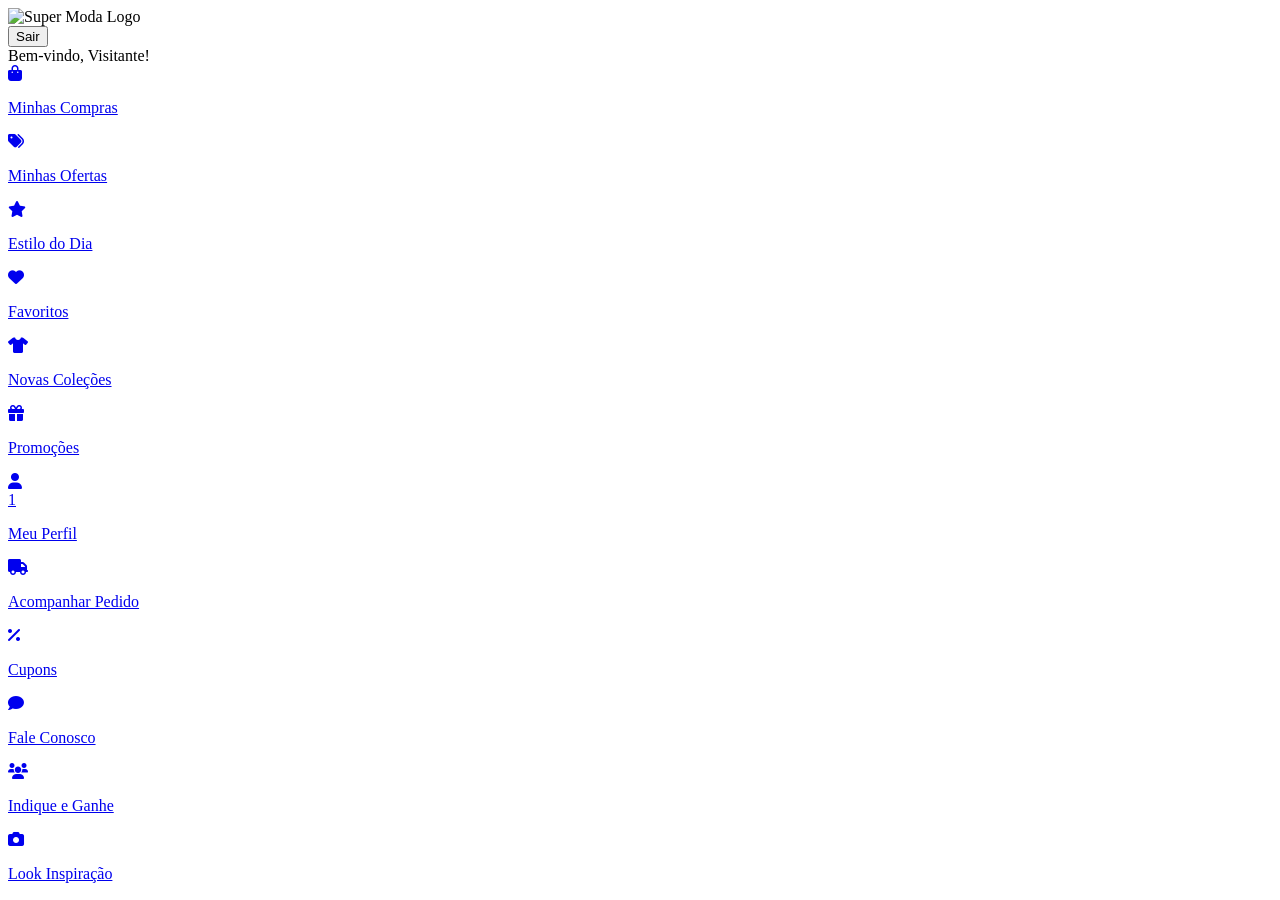
==== index.html @ da843379 "index.html" ====
<!DOCTYPE html>
<html lang="pt-BR">
<head>
    <meta charset="UTF-8">
    <meta name="viewport" content="width=device-width, initial-scale=1.0">
    <title>Super Moda</title>
    <link rel="stylesheet" href="styles.css">
    <link rel="stylesheet" href="https://cdnjs.cloudflare.com/ajax/libs/font-awesome/6.0.0-beta3/css/all.min.css">
    <link href="https://fonts.googleapis.com/css2?family=Poppins:wght@400;500;700&display=swap" rel="stylesheet">
</head>
<body>
    <header>
        <div class="logo">
            <img src="logo-super-moda.png" alt="Super Moda Logo">
        </div>
        <button class="logout-btn">Sair</button>
        <div class="welcome-text">Bem-vindo, Visitante!</div>
    </header>
    <main>
        <section class="icon-grid">
            <!-- Linha 1 -->
            <a href="minhas-compras.html" class="icon-item">
                <div class="icon-circle">
                    <i class="fas fa-shopping-bag"></i>
                </div>
                <p>Minhas Compras</p>
            </a>
            <a href="minhas-ofertas.html" class="icon-item">
                <div class="icon-circle">
                    <i class="fas fa-tags"></i>
                </div>
                <p>Minhas Ofertas</p>
            </a>
            <a href="estilo-do-dia.html" class="icon-item">
                <div class="icon-circle">
                    <i class="fas fa-star"></i>
                </div>
                <p>Estilo do Dia</p>
            </a>

            <!-- Linha 2 -->
            <a href="favoritos.html" class="icon-item">
                <div class="icon-circle">
                    <i class="fas fa-heart"></i>
                </div>
                <p>Favoritos</p>
            </a>
            <a href="novas-colecoes.html" class="icon-item">
                <div class="icon-circle">
                    <i class="fas fa-tshirt"></i>
                </div>
                <p>Novas Coleções</p>
            </a>
            <a href="promocoes.html" class="icon-item">
                <div class="icon-circle">
                    <i class="fas fa-gift"></i>
                </div>
                <p>Promoções</p>
            </a>

            <!-- Linha 3 -->
            <a href="meu-perfil.html" class="icon-item">
                <div class="icon-circle">
                    <i class="fas fa-user"></i>
                </div>
                <span class="badge">1</span>
                <p>Meu Perfil</p>
            </a>
            <a href="acompanhar-pedido.html" class="icon-item">
                <div class="icon-circle">
                    <i class="fas fa-truck"></i>
                </div>
                <p>Acompanhar Pedido</p>
            </a>
            <a href="cupons.html" class="icon-item">
                <div class="icon-circle">
                    <i class="fas fa-percentage"></i>
                </div>
                <p>Cupons</p>
            </a>

            <!-- Linha 4 -->
            <a href="fale-conosco.html" class="icon-item">
                <div class="icon-circle">
                    <i class="fas fa-comment"></i>
                </div>
                <p>Fale Conosco</p>
            </a>
            <a href="indique-e-ganhe.html" class="icon-item">
                <div class="icon-circle">
                    <i class="fas fa-users"></i>
                </div>
                <p>Indique e Ganhe</p>
            </a>
            <a href="look-inspiracao.html" class="icon-item">
                <div class="icon-circle">
                    <i class="fas fa-camera"></i>
                </div>
                <p>Look Inspiração</p>
            </a>
        </section>
    </main>
    <script src="script.js"></script>
</body>
</html>
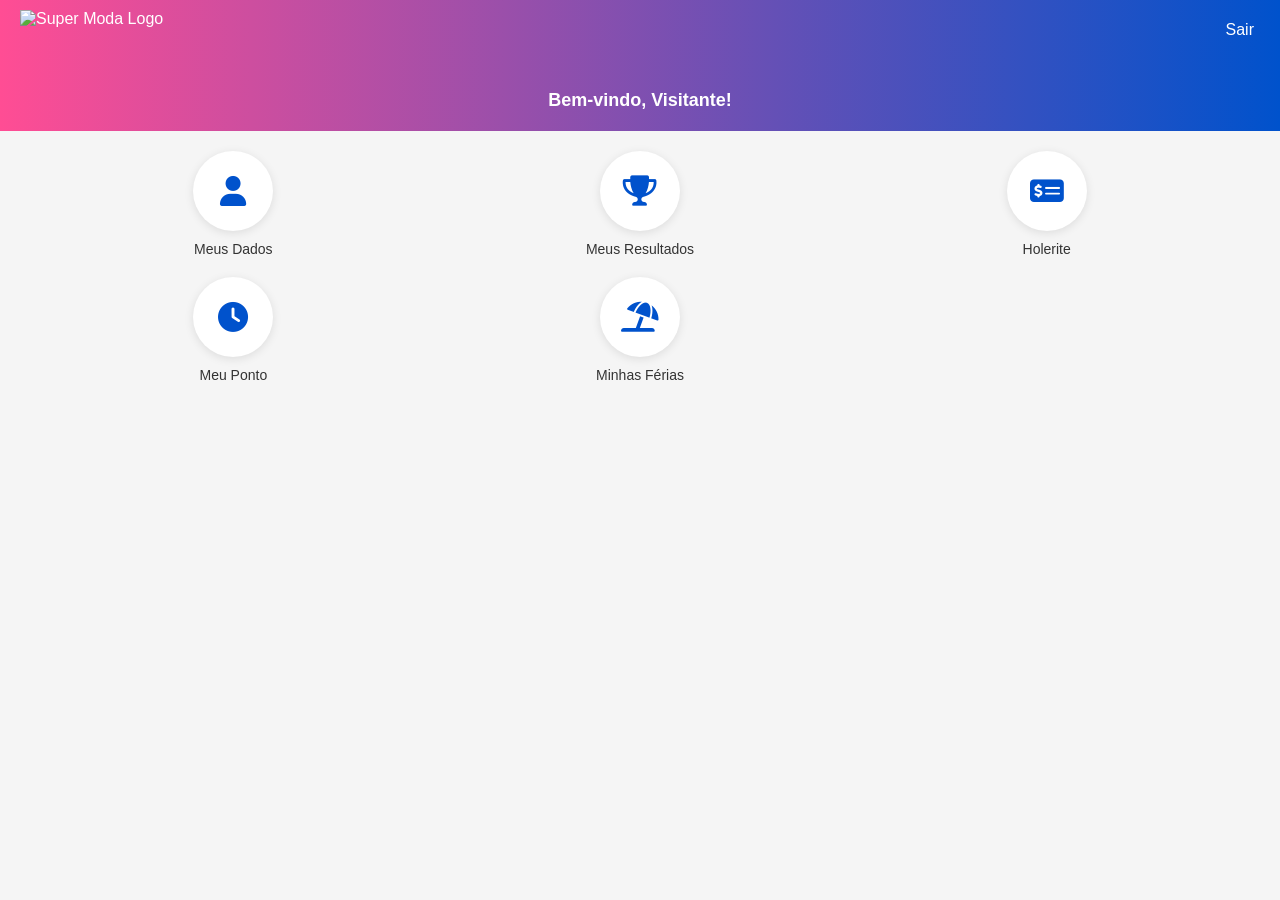
==== commit 48f3f39b: "index.html" ====
--- a/index.html
+++ b/index.html
@@ -19,84 +19,37 @@
     <main>
         <section class="icon-grid">
             <!-- Linha 1 -->
-            <a href="minhas-compras.html" class="icon-item">
+            <a href="meus-dados.html" class="icon-item">
                 <div class="icon-circle">
-                    <i class="fas fa-shopping-bag"></i>
+                    <i class="fas fa-user"></i>
                 </div>
-                <p>Minhas Compras</p>
+                <p>Meus Dados</p>
             </a>
-            <a href="minhas-ofertas.html" class="icon-item">
+            <a href="meus-resultados.html" class="icon-item">
                 <div class="icon-circle">
-                    <i class="fas fa-tags"></i>
+                    <i class="fas fa-trophy"></i>
                 </div>
-                <p>Minhas Ofertas</p>
+                <p>Meus Resultados</p>
             </a>
-            <a href="estilo-do-dia.html" class="icon-item">
+            <a href="holerite.html" class="icon-item">
                 <div class="icon-circle">
-                    <i class="fas fa-star"></i>
+                    <i class="fas fa-money-check-alt"></i>
                 </div>
-                <p>Estilo do Dia</p>
+                <p>Holerite</p>
             </a>
 
             <!-- Linha 2 -->
-            <a href="favoritos.html" class="icon-item">
+            <a href="meu-ponto.html" class="icon-item">
                 <div class="icon-circle">
-                    <i class="fas fa-heart"></i>
+                    <i class="fas fa-clock"></i>
                 </div>
-                <p>Favoritos</p>
+                <p>Meu Ponto</p>
             </a>
-            <a href="novas-colecoes.html" class="icon-item">
+            <a href="minhas-ferias.html" class="icon-item">
                 <div class="icon-circle">
-                    <i class="fas fa-tshirt"></i>
+                    <i class="fas fa-umbrella-beach"></i>
                 </div>
-                <p>Novas Coleções</p>
-            </a>
-            <a href="promocoes.html" class="icon-item">
-                <div class="icon-circle">
-                    <i class="fas fa-gift"></i>
-                </div>
-                <p>Promoções</p>
-            </a>
-
-            <!-- Linha 3 -->
-            <a href="meu-perfil.html" class="icon-item">
-                <div class="icon-circle">
-                    <i class="fas fa-user"></i>
-                </div>
-                <span class="badge">1</span>
-                <p>Meu Perfil</p>
-            </a>
-            <a href="acompanhar-pedido.html" class="icon-item">
-                <div class="icon-circle">
-                    <i class="fas fa-truck"></i>
-                </div>
-                <p>Acompanhar Pedido</p>
-            </a>
-            <a href="cupons.html" class="icon-item">
-                <div class="icon-circle">
-                    <i class="fas fa-percentage"></i>
-                </div>
-                <p>Cupons</p>
-            </a>
-
-            <!-- Linha 4 -->
-            <a href="fale-conosco.html" class="icon-item">
-                <div class="icon-circle">
-                    <i class="fas fa-comment"></i>
-                </div>
-                <p>Fale Conosco</p>
-            </a>
-            <a href="indique-e-ganhe.html" class="icon-item">
-                <div class="icon-circle">
-                    <i class="fas fa-users"></i>
-                </div>
-                <p>Indique e Ganhe</p>
-            </a>
-            <a href="look-inspiracao.html" class="icon-item">
-                <div class="icon-circle">
-                    <i class="fas fa-camera"></i>
-                </div>
-                <p>Look Inspiração</p>
+                <p>Minhas Férias</p>
             </a>
         </section>
     </main>
--- a/styles.css
+++ b/styles.css
@@ -0,0 +1,181 @@
+body {
+    font-family: 'Poppins', sans-serif;
+    margin: 0;
+    padding: 0;
+    background-color: #f5f5f5;
+    text-align: center;
+}
+
+header {
+    background: linear-gradient(90deg, #FF4D94, #0052CC);
+    color: white;
+    padding: 20px;
+    position: relative;
+}
+
+.logo {
+    display: inline-block;
+    position: absolute;
+    top: 10px;
+    left: 20px;
+}
+
+.logo img {
+    max-height: 60px;
+}
+
+.logout-btn {
+    position: absolute;
+    top: 20px;
+    right: 20px;
+    background: none;
+    border: none;
+    color: white;
+    font-size: 16px;
+    cursor: pointer;
+}
+
+.welcome-text {
+    margin-top: 70px;
+    font-size: 18px;
+    font-weight: bold;
+}
+
+.icon-grid {
+    display: grid;
+    grid-template-columns: repeat(3, 1fr);
+    gap: 20px;
+    padding: 20px;
+    max-width: 1200px;
+    margin: 0 auto;
+}
+
+.icon-item {
+    position: relative;
+    text-decoration: none;
+}
+
+.icon-circle {
+    background-color: white;
+    border-radius: 50%;
+    width: 80px;
+    height: 80px;
+    display: flex;
+    justify-content: center;
+    align-items: center;
+    box-shadow: 0 2px 10px rgba(0, 0, 0, 0.1);
+    margin: 0 auto;
+    transition: transform 0.2s;
+}
+
+.icon-circle:hover {
+    transform: scale(1.1);
+}
+
+.icon-circle i {
+    font-size: 30px;
+    color: #0052CC;
+}
+
+.icon-item p {
+    margin: 10px 0 0;
+    font-size: 14px;
+    color: #333;
+    font-weight: 500;
+}
+
+.badge {
+    position: absolute;
+    top: -5px;
+    right: 25px;
+    background-color: #FF4D94;
+    color: white;
+    border-radius: 50%;
+    width: 20px;
+    height: 20px;
+    display: flex;
+    justify-content: center;
+    align-items: center;
+    font-size: 12px;
+}
+
+.icon-item:hover p {
+    color: #FF4D94;
+}
+
+form {
+    max-width: 400px;
+    margin: 20px auto;
+    background-color: white;
+    padding: 20px;
+    border-radius: 10px;
+    box-shadow: 0 2px 10px rgba(0, 0, 0, 0.1);
+}
+
+label {
+    display: block;
+    margin: 10px 0 5px;
+    font-weight: bold;
+}
+
+input {
+    width: 100%;
+    padding: 10px;
+    margin-bottom: 10px;
+    border: 1px solid #ccc;
+    border-radius: 5px;
+}
+
+form button {
+    background-color: #0052CC;
+    color: white;
+    border: none;
+    padding: 10px 20px;
+    border-radius: 5px;
+    cursor: pointer;
+}
+
+form button:hover {
+    background-color: #FF4D94;
+}
+
+.purchase-item {
+    background-color: white;
+    border-radius: 10px;
+    padding: 15px;
+    margin: 10px auto;
+    max-width: 600px;
+    box-shadow: 0 2px 5px rgba(0, 0, 0, 0.1);
+}
+
+.purchase-item p {
+    margin: 5px 0;
+}
+
+/* Responsividade */
+@media (max-width: 600px) {
+    .icon-grid {
+        grid-template-columns: repeat(2, 1fr);
+    }
+
+    .icon-circle {
+        width: 60px;
+        height: 60px;
+    }
+
+    .icon-circle i {
+        font-size: 24px;
+    }
+
+    .icon-item p {
+        font-size: 12px;
+    }
+
+    .logo img {
+        max-height: 40px;
+    }
+
+    .welcome-text {
+        margin-top: 50px;
+    }
+}
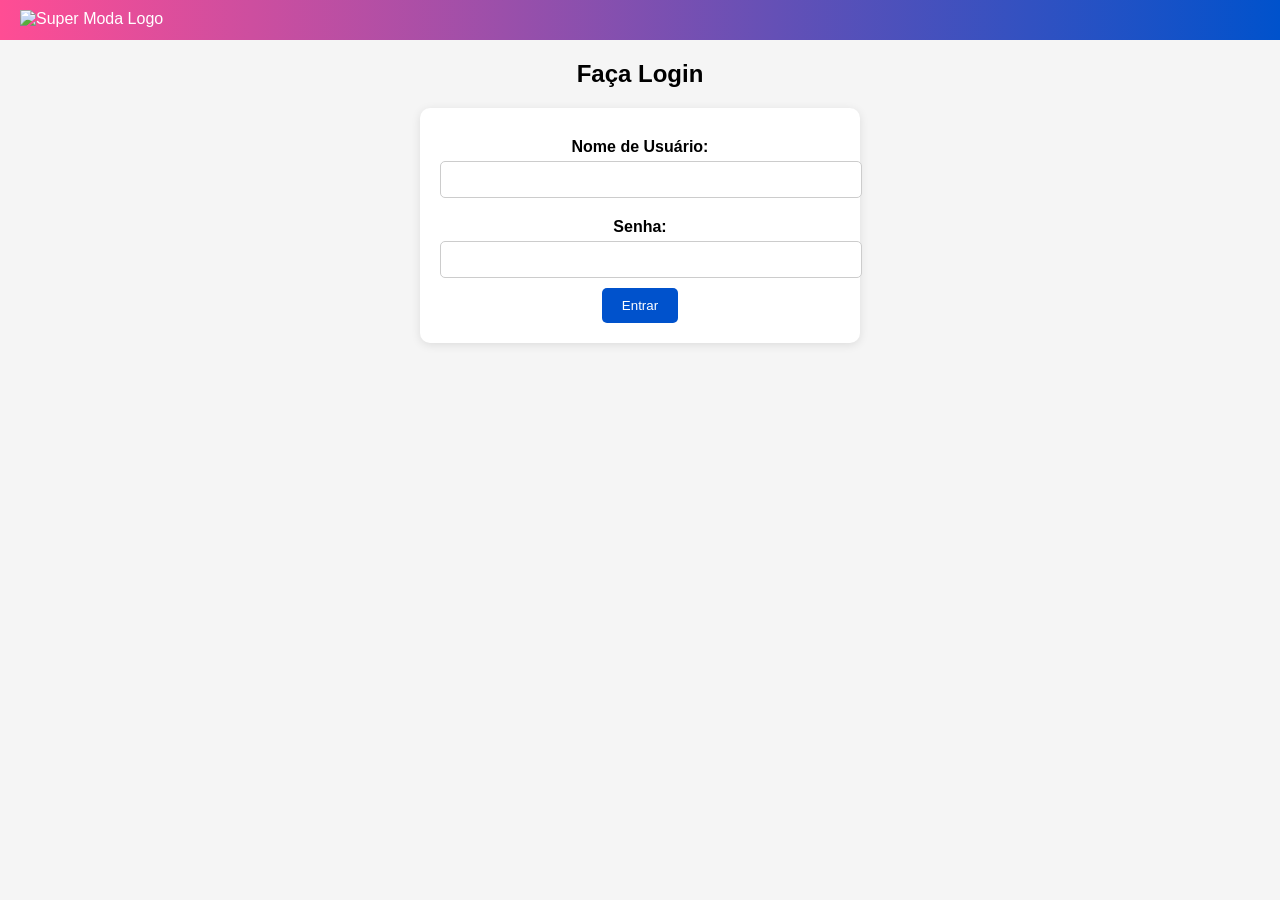
==== commit 7d84026b: "index.html" ====
--- a/index.html
+++ b/index.html
@@ -3,9 +3,8 @@
 <head>
     <meta charset="UTF-8">
     <meta name="viewport" content="width=device-width, initial-scale=1.0">
-    <title>Super Moda</title>
+    <title>Login - Super Moda</title>
     <link rel="stylesheet" href="styles.css">
-    <link rel="stylesheet" href="https://cdnjs.cloudflare.com/ajax/libs/font-awesome/6.0.0-beta3/css/all.min.css">
     <link href="https://fonts.googleapis.com/css2?family=Poppins:wght@400;500;700&display=swap" rel="stylesheet">
 </head>
 <body>
@@ -13,44 +12,17 @@
         <div class="logo">
             <img src="logo-super-moda.png" alt="Super Moda Logo">
         </div>
-        <button class="logout-btn">Sair</button>
-        <div class="welcome-text">Bem-vindo, Visitante!</div>
     </header>
     <main>
-        <section class="icon-grid">
-            <!-- Linha 1 -->
-            <a href="meus-dados.html" class="icon-item">
-                <div class="icon-circle">
-                    <i class="fas fa-user"></i>
-                </div>
-                <p>Meus Dados</p>
-            </a>
-            <a href="meus-resultados.html" class="icon-item">
-                <div class="icon-circle">
-                    <i class="fas fa-trophy"></i>
-                </div>
-                <p>Meus Resultados</p>
-            </a>
-            <a href="holerite.html" class="icon-item">
-                <div class="icon-circle">
-                    <i class="fas fa-money-check-alt"></i>
-                </div>
-                <p>Holerite</p>
-            </a>
-
-            <!-- Linha 2 -->
-            <a href="meu-ponto.html" class="icon-item">
-                <div class="icon-circle">
-                    <i class="fas fa-clock"></i>
-                </div>
-                <p>Meu Ponto</p>
-            </a>
-            <a href="minhas-ferias.html" class="icon-item">
-                <div class="icon-circle">
-                    <i class="fas fa-umbrella-beach"></i>
-                </div>
-                <p>Minhas Férias</p>
-            </a>
+        <section>
+            <h2>Faça Login</h2>
+            <form id="login-form">
+                <label for="username">Nome de Usuário:</label>
+                <input type="text" id="username" required>
+                <label for="password">Senha:</label>
+                <input type="password" id="password" required>
+                <button type="submit">Entrar</button>
+            </form>
         </section>
     </main>
     <script src="script.js"></script>
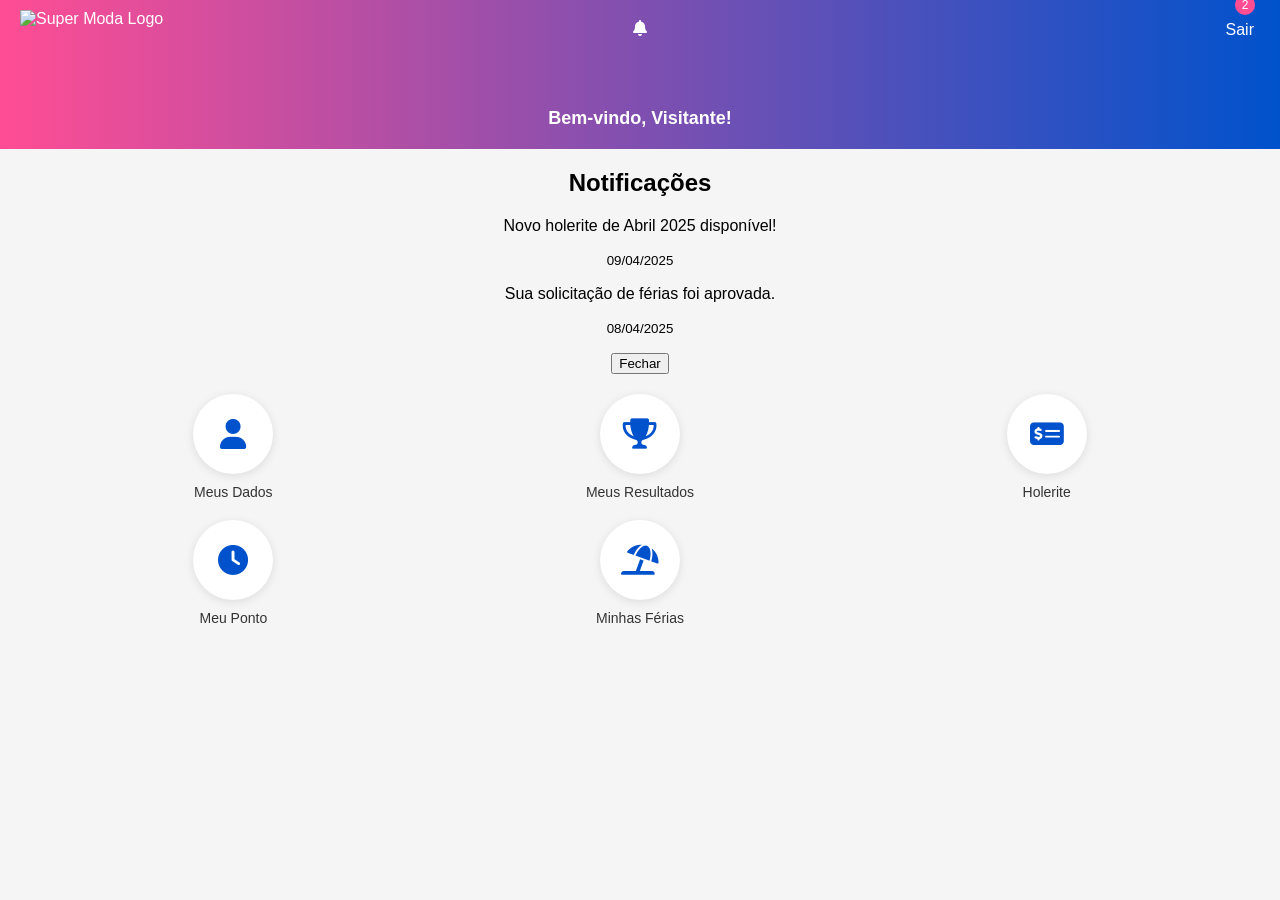
==== commit 08b7084b: "index.html" ====
--- a/index.html
+++ b/index.html
@@ -3,8 +3,9 @@
 <head>
     <meta charset="UTF-8">
     <meta name="viewport" content="width=device-width, initial-scale=1.0">
-    <title>Login - Super Moda</title>
+    <title>Super Moda</title>
     <link rel="stylesheet" href="styles.css">
+    <link rel="stylesheet" href="https://cdnjs.cloudflare.com/ajax/libs/font-awesome/6.0.0-beta3/css/all.min.css">
     <link href="https://fonts.googleapis.com/css2?family=Poppins:wght@400;500;700&display=swap" rel="stylesheet">
 </head>
 <body>
@@ -12,17 +13,60 @@
         <div class="logo">
             <img src="logo-super-moda.png" alt="Super Moda Logo">
         </div>
+        <div class="notification">
+            <i class="fas fa-bell"></i>
+            <span class="badge" id="notification-count">2</span>
+        </div>
+        <button class="logout-btn">Sair</button>
+        <div class="welcome-text">Bem-vindo, Visitante!</div>
     </header>
     <main>
-        <section>
-            <h2>Faça Login</h2>
-            <form id="login-form">
-                <label for="username">Nome de Usuário:</label>
-                <input type="text" id="username" required>
-                <label for="password">Senha:</label>
-                <input type="password" id="password" required>
-                <button type="submit">Entrar</button>
-            </form>
+        <section id="notification-modal" class="notification-modal hidden">
+            <h2>Notificações</h2>
+            <div class="notification-item">
+                <p>Novo holerite de Abril 2025 disponível!</p>
+                <p><small>09/04/2025</small></p>
+            </div>
+            <div class="notification-item">
+                <p>Sua solicitação de férias foi aprovada.</p>
+                <p><small>08/04/2025</small></p>
+            </div>
+            <button id="close-notifications">Fechar</button>
+        </section>
+        <section class="icon-grid">
+            <!-- Linha 1 -->
+            <a href="meus-dados.html" class="icon-item">
+                <div class="icon-circle">
+                    <i class="fas fa-user"></i>
+                </div>
+                <p>Meus Dados</p>
+            </a>
+            <a href="meus-resultados.html" class="icon-item">
+                <div class="icon-circle">
+                    <i class="fas fa-trophy"></i>
+                </div>
+                <p>Meus Resultados</p>
+            </a>
+            <a href="holerite.html" class="icon-item">
+                <div class="icon-circle">
+                    <i class="fas fa-money-check-alt"></i>
+                </div>
+                <p>Holerite</p>
+            </a>
+
+            <!-- Linha 2 -->
+            <a href="meu-ponto.html" class="icon-item">
+                <div class="icon-circle">
+                    <i class="fas fa-clock"></i>
+                </div>
+                <p>Meu Ponto</p>
+            </a>
+            <a href="minhas-ferias.html" class="icon-item">
+                <div class="icon-circle">
+                    <i class="fas fa-umbrella-beach"></i>
+                </div>
+                <p>Minhas Férias</p>
+            </a>
         </section>
     </main>
     <script src="script.js"></script>
--- a/styles.css
+++ b/styles.css
@@ -139,7 +139,7 @@
     background-color: #FF4D94;
 }
 
-.purchase-item {
+.info-item {
     background-color: white;
     border-radius: 10px;
     padding: 15px;
@@ -148,7 +148,7 @@
     box-shadow: 0 2px 5px rgba(0, 0, 0, 0.1);
 }
 
-.purchase-item p {
+.info-item p {
     margin: 5px 0;
 }
 
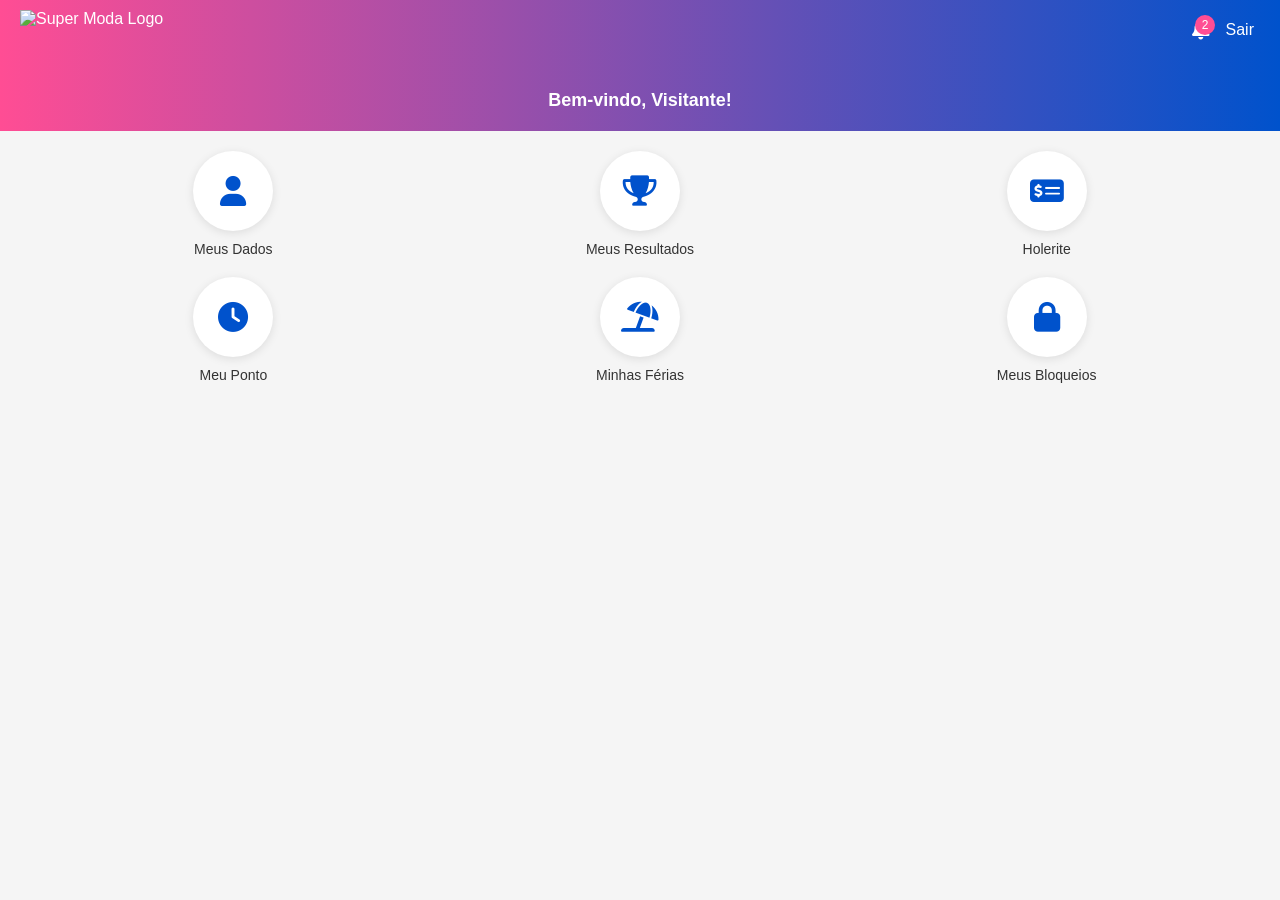
==== commit e7b6dea7: "index.html" ====
--- a/index.html
+++ b/index.html
@@ -67,6 +67,12 @@
                 </div>
                 <p>Minhas Férias</p>
             </a>
+            <a href="meus-bloqueios.html" class="icon-item">
+                <div class="icon-circle">
+                    <i class="fas fa-lock"></i>
+                </div>
+                <p>Meus Bloqueios</p>
+            </a>
         </section>
     </main>
     <script src="script.js"></script>
--- a/styles.css
+++ b/styles.css
@@ -33,6 +33,18 @@
     color: white;
     font-size: 16px;
     cursor: pointer;
+}
+
+.notification {
+    position: absolute;
+    top: 20px;
+    right: 70px;
+    cursor: pointer;
+}
+
+.notification i {
+    font-size: 20px;
+    color: white;
 }
 
 .welcome-text {
@@ -87,7 +99,7 @@
 .badge {
     position: absolute;
     top: -5px;
-    right: 25px;
+    right: -5px;
     background-color: #FF4D94;
     color: white;
     border-radius: 50%;
@@ -152,6 +164,62 @@
     margin: 5px 0;
 }
 
+.notification-modal {
+    position: fixed;
+    top: 50%;
+    left: 50%;
+    transform: translate(-50%, -50%);
+    background-color: white;
+    padding: 20px;
+    border-radius: 10px;
+    box-shadow: 0 2px 10px rgba(0, 0, 0, 0.3);
+    max-width: 400px;
+    width: 90%;
+    z-index: 1000;
+}
+
+.notification-modal h2 {
+    margin-top: 0;
+    font-size: 20px;
+    color: #0052CC;
+}
+
+.notification-item {
+    border-bottom: 1px solid #eee;
+    padding: 10px 0;
+    text-align: left;
+}
+
+.notification-item:last-child {
+    border-bottom: none;
+}
+
+.notification-item p {
+    margin: 5px 0;
+}
+
+.notification-item small {
+    color: #666;
+}
+
+#close-notifications {
+    background-color: #FF4D94;
+    color: white;
+    border: none;
+    padding: 10px 20px;
+    border-radius: 5px;
+    cursor: pointer;
+    margin-top: 10px;
+}
+
+#close-notifications:hover {
+    background-color: #0052CC;
+}
+
+.hidden {
+    display: none;
+}
+
 /* Responsividade */
 @media (max-width: 600px) {
     .icon-grid {
